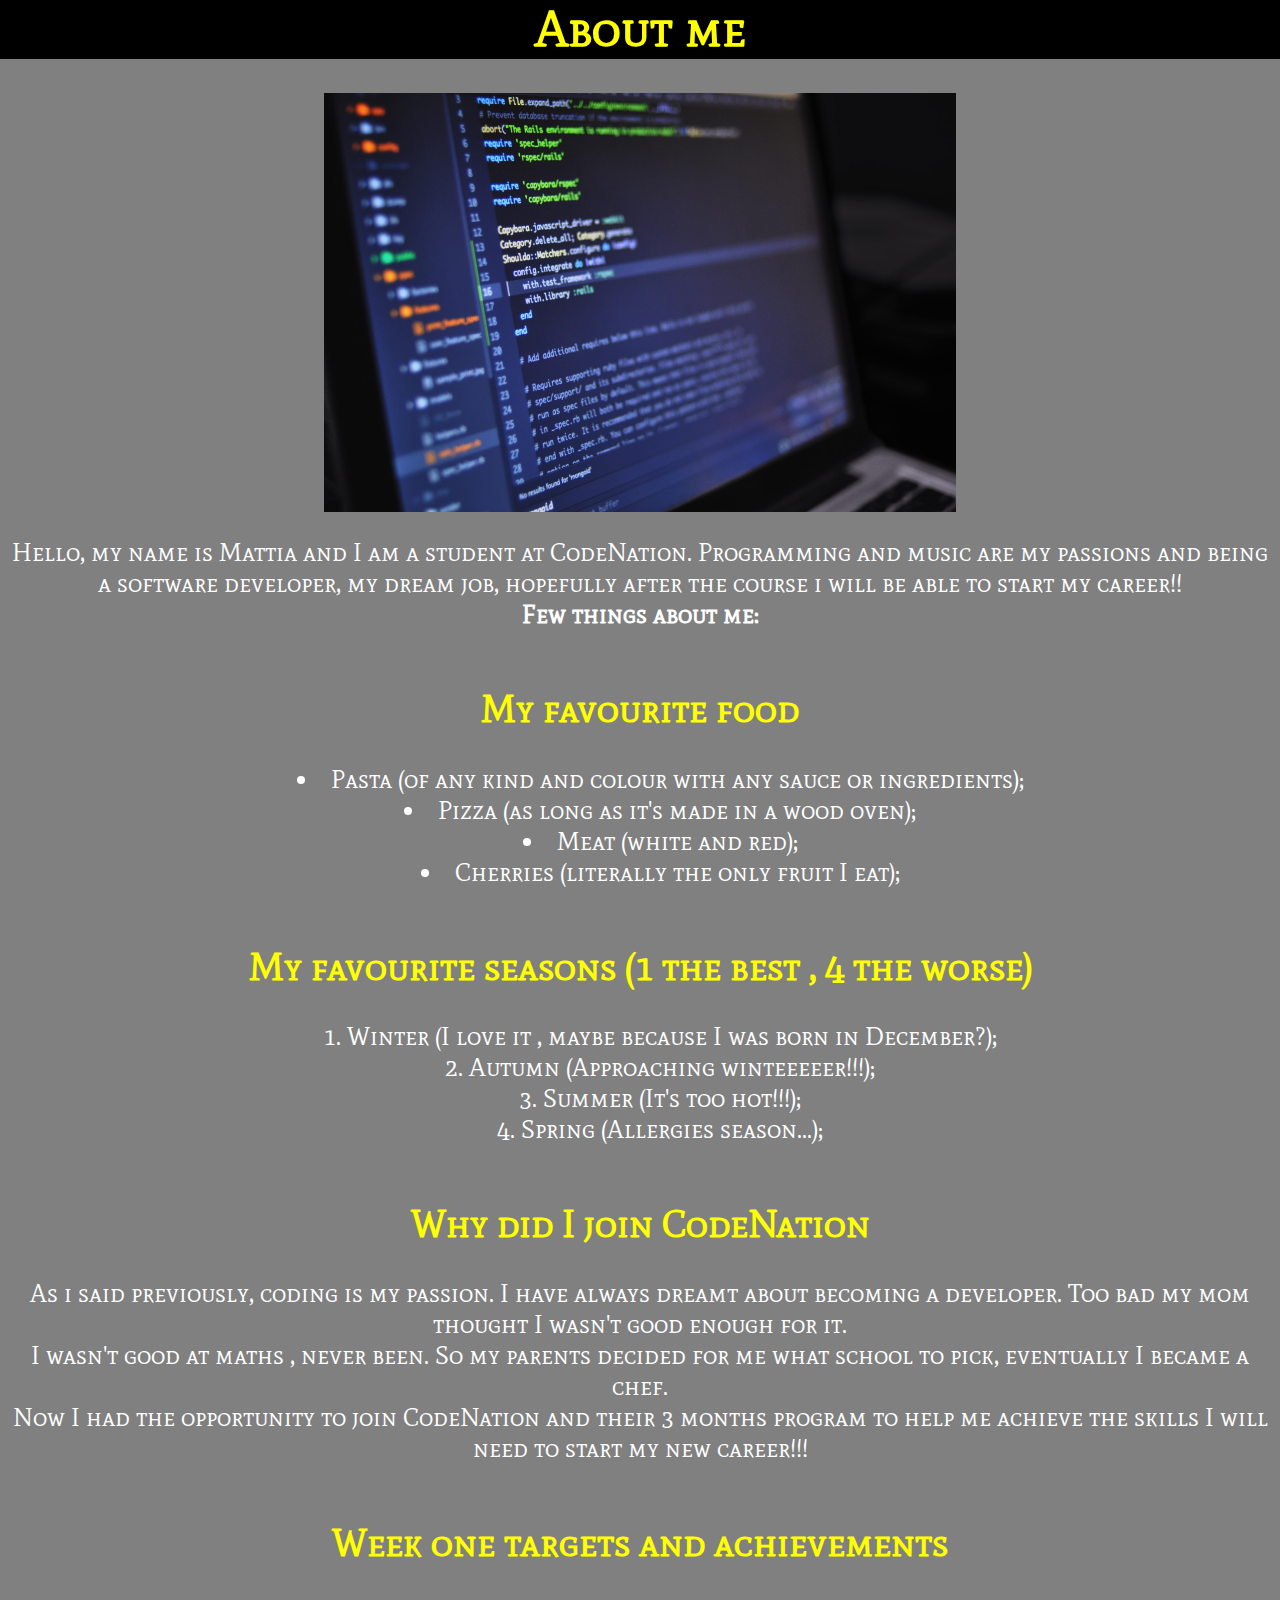
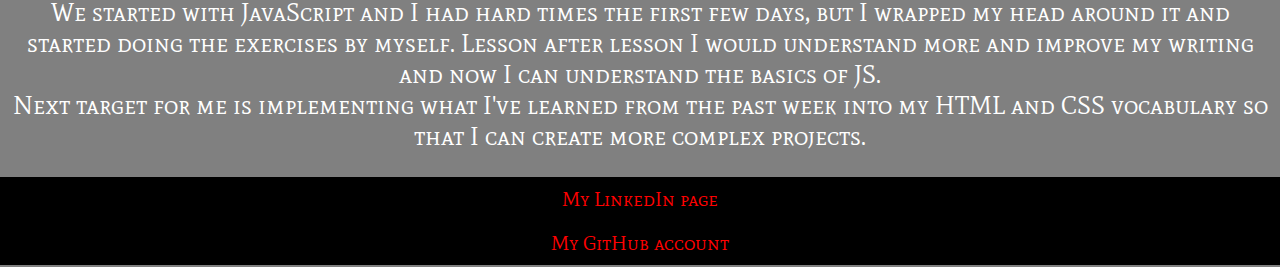
==== index.html @ 449d4939 "commit" ====
<!--Activity - Create HTML-about meCreate a HTML only webpage (no styling) about yourself which includes the following sections: A page title/heading Include an image (of anything) Subheadings for four different sections. A section that lists your favourite food (no order) A section that ranks your favourite seasons (1 best, 4 worst) A section which includes a paragraph on what made you interested in joining Code Nation. A section which includes your week one target(s) and what progress you’ve made to achieving it (or what you are going to do) A footer with two links to different webpages-->

<!DOCTYPE html>
<html lang="en">
<head>
    <meta charset="UTF-8">
    <meta http-equiv="X-UA-Compatible" content="IE=edge">
    <meta name="viewport" content="width=device-width, initial-scale=1.0">
    <link rel="stylesheet" href="week2\portfolio/style.css">
    <title>Mattia Biscontini</title>
</head>
<h1>About me</h1>
<body>
    <img src= "week2\portfolio/Programming.jpg" alt="code lines on laptop" class="center">
    <p>Hello, my name is Mattia and I am a student at CodeNation. Programming and music are my passions and being a software developer, my dream job, 
       hopefully after the course i will be able to start my career!!<br>
       <b>Few things about me:</b></p>

    <div class="container">

    <div id="favFood">
        <h2>My favourite food</h2>
        <ul>
            <li>Pasta (of any kind and colour with any sauce or ingredients);</li>
            <li>Pizza (as long as it's made in a wood oven);</li>
            <li>Meat (white and red);</li>
            <li>Cherries (literally the only fruit I eat);</li>
        </ul>
    </div>

    <div id="favSeas">
        <h2>My favourite seasons (1 the best , 4 the worse)</h2>
        <ol type="1">
            <li>Winter (I love it , maybe because I was born in December?);</li>
            <li>Autumn (Approaching winteeeeer!!!);</li>
            <li>Summer (It's too hot!!!);</li>
            <li>Spring (Allergies season...);</li>
        </ol>
    </div>

    <div id="courseInterest">
        <h2>Why did I join CodeNation</h2>
        <p>As i said previously, coding is my passion. I have always dreamt about becoming a developer. Too bad my mom thought I wasn't good enough for it.<br>
           I wasn't good at maths , never been. So my parents decided for me what school to pick, eventually I became a chef.<br>
           Now I had the opportunity to join CodeNation and their 3 months program to help me achieve the skills I will need to start my new career!!!</p>
    </div>

    <div id="weekTarg">
        <h2>Week one targets and achievements</h2>
        <p>We started with JavaScript and I had hard times the first few days, but I wrapped my head around it and started doing the exercises by myself. 
            Lesson after lesson I would understand more and improve my writing and now I can understand the basics of JS.<br>
             Next target for me is implementing what I've learned from the past week into my HTML and CSS vocabulary so that I can create more complex projects. </p>
    </div>
    </div>
 
</body>
<footer>
    <a href="https://www.linkedin.com/feed/" target="_blank">My LinkedIn page</a>
    <a href="https://github.com/Babbudoiu" target="_blank">My GitHub account</a>
</footer>
</html>
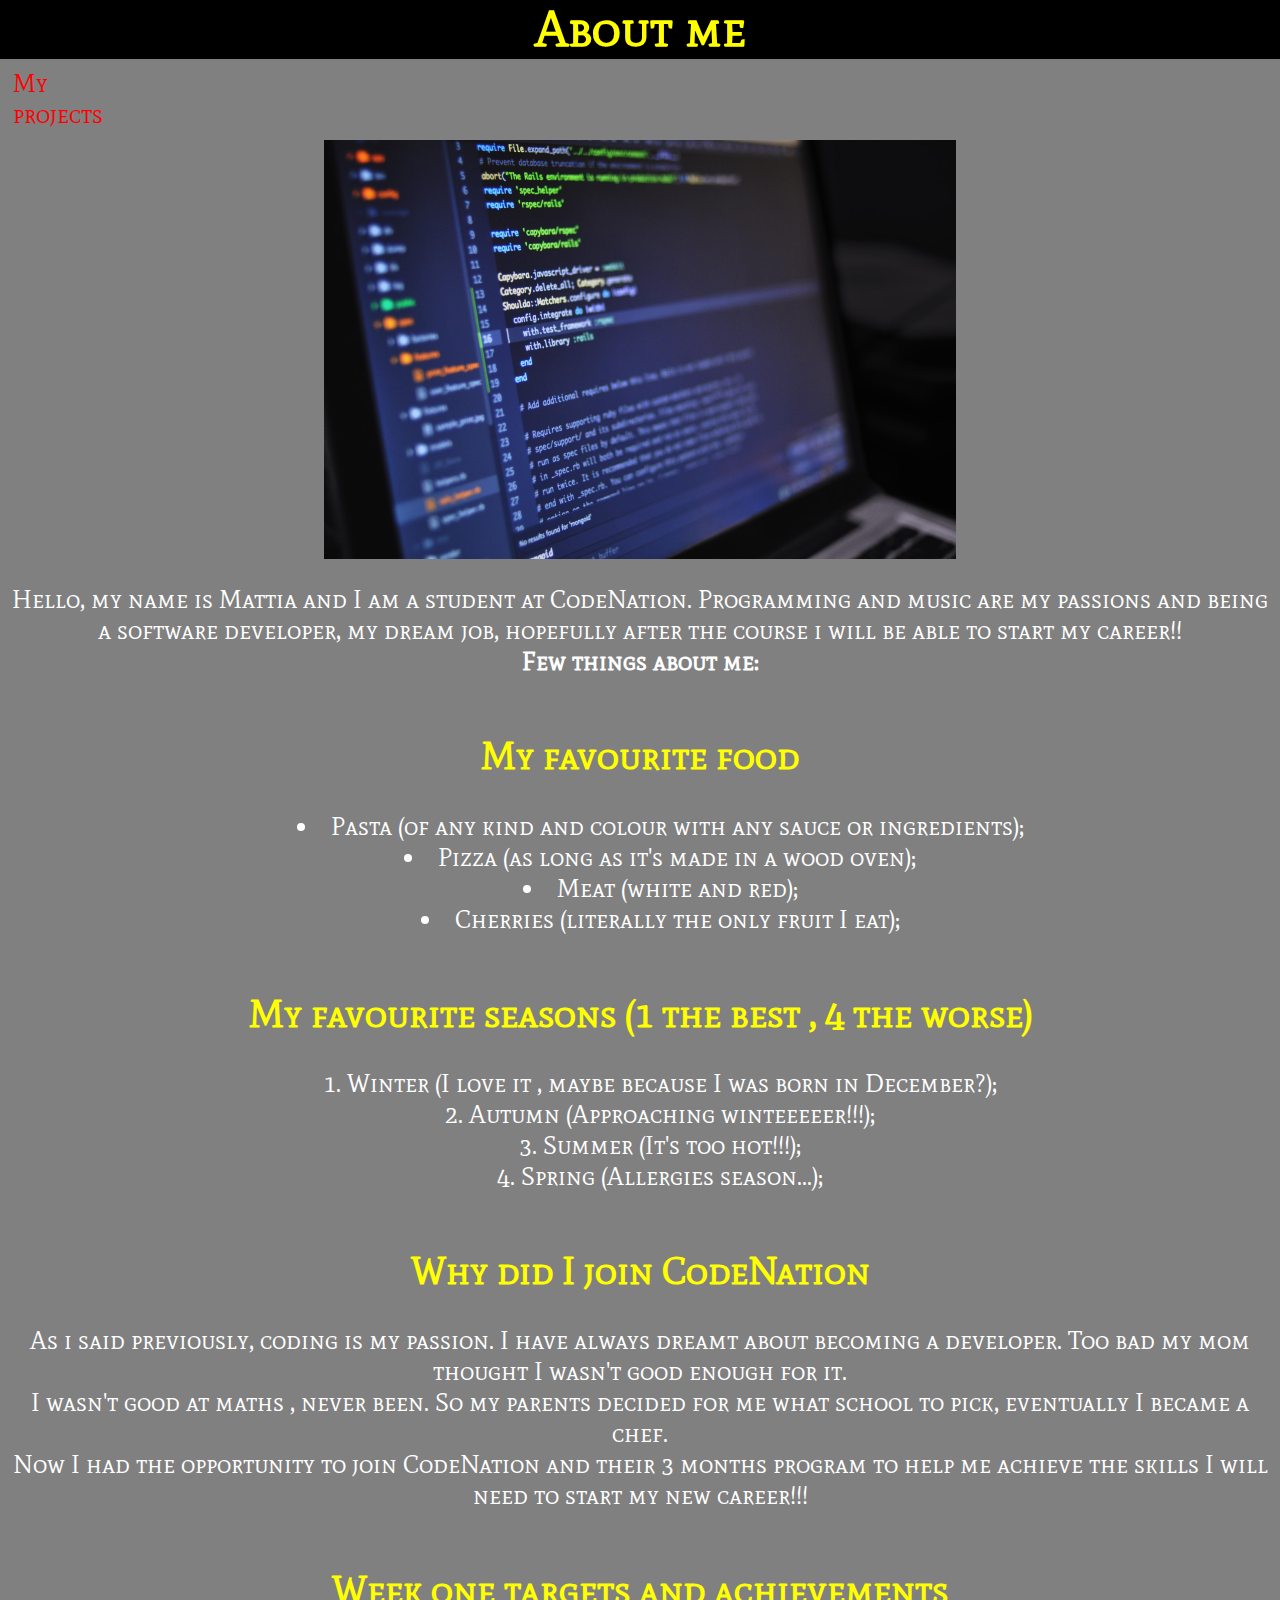
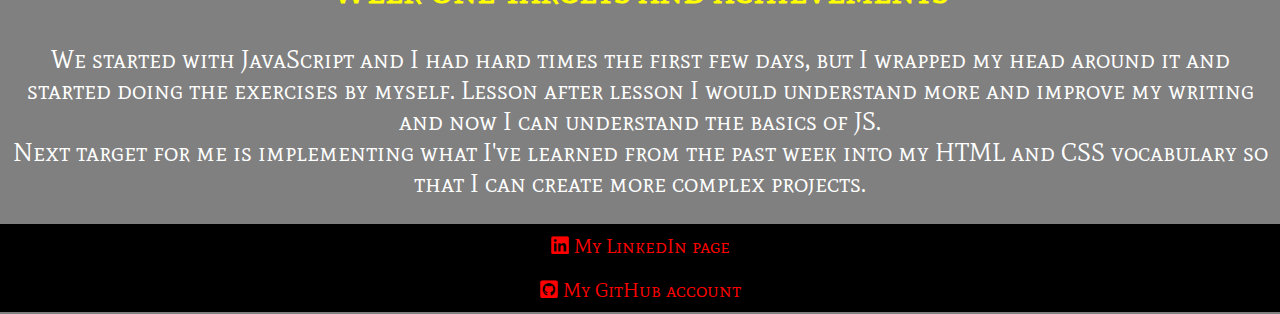
==== commit b4aa45e1: "commit" ====
--- a/index.html
+++ b/index.html
@@ -6,11 +6,15 @@
     <meta charset="UTF-8">
     <meta http-equiv="X-UA-Compatible" content="IE=edge">
     <meta name="viewport" content="width=device-width, initial-scale=1.0">
-    <link rel="stylesheet" href="week2\portfolio/style.css">
+    <link rel="stylesheet" href="week2/portfolio/style.css">
+    <link rel="stylesheet" href="https://cdnjs.cloudflare.com/ajax/libs/font-awesome/5.15.3/css/all.min.css">
     <title>Mattia Biscontini</title>
 </head>
 <h1>About me</h1>
 <body>
+    <nav>
+        <a href="week2/portfolio/projects.html">My projects</a>
+    </nav>
     <img src= "week2\portfolio/Programming.jpg" alt="code lines on laptop" class="center">
     <p>Hello, my name is Mattia and I am a student at CodeNation. Programming and music are my passions and being a software developer, my dream job, 
        hopefully after the course i will be able to start my career!!<br>
@@ -55,7 +59,7 @@
  
 </body>
 <footer>
-    <a href="https://www.linkedin.com/feed/" target="_blank">My LinkedIn page</a>
-    <a href="https://github.com/Babbudoiu" target="_blank">My GitHub account</a>
+    <a href="https://www.linkedin.com/feed/"  target="_blank"><i class="fab fa-linkedin"></i>  My LinkedIn page</a>
+    <a href="https://github.com/Babbudoiu"  target="_blank"><i class="fab fa-github-square"></i>  My GitHub account</a>
 </footer>
 </html>--- a/week2/portfolio/style.css
+++ b/week2/portfolio/style.css
@@ -0,0 +1,79 @@
+@import url('https://fonts.googleapis.com/css2?family=Mate+SC&display=swap');
+
+* {
+    font-family: 'Mate SC', serif;
+}
+.container {
+    display: flex;
+    flex-direction: column;
+    text-align: center;
+    color: white;
+    font-size: 25px;
+}
+
+.center {
+    display: block;
+    margin-left: auto;
+    margin-right: auto;
+    width: 50%;
+}
+
+nav {
+    font-size: 25px;
+    margin-top: -35px;
+    background-color: black;
+    margin-left: -10px;
+    margin-right: 1700px;
+}
+
+body {
+    background-color: grey;
+}
+
+ul {
+    list-style-position: inside;
+}
+
+ol {
+    list-style-position: inside;
+}
+
+h1 {
+    color:yellow;
+    text-align: center;
+    background-color: black;
+    margin-top: -10px;
+    margin-left: -8px;
+    margin-right: -8px;
+    font-size: 50px;
+}
+
+h2 {
+    color: yellow;
+}
+
+p {
+    color: white;
+    text-align: center;
+    font-size: 25px;
+}
+
+a {
+    color: red;
+    text-decoration: none;
+    display:block;
+    padding: 10px 15px
+}
+
+a:hover {
+    color: yellow;
+}
+
+footer {
+    text-align: center;
+    background-color: black;
+    margin-bottom: -10px;
+    margin-left: -8px;
+    margin-right: -8px;
+    font-size: 20px;
+}
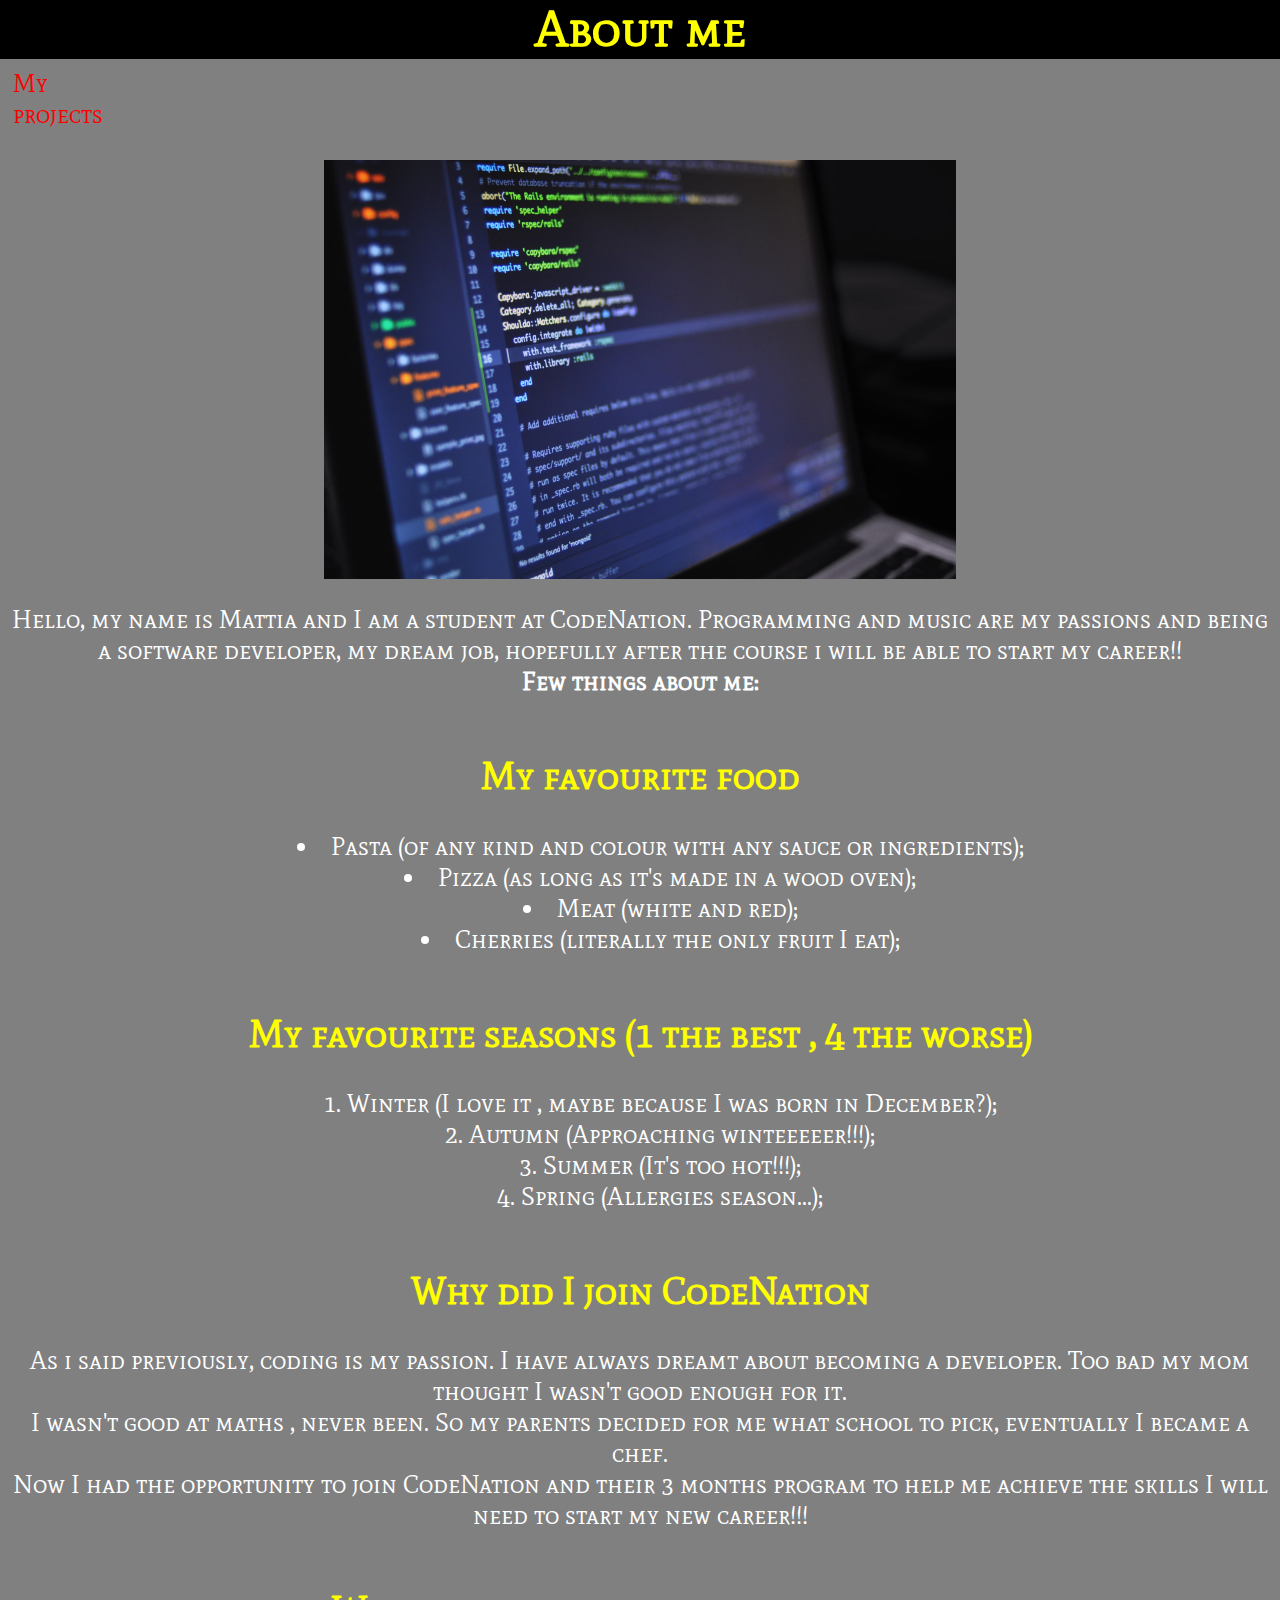
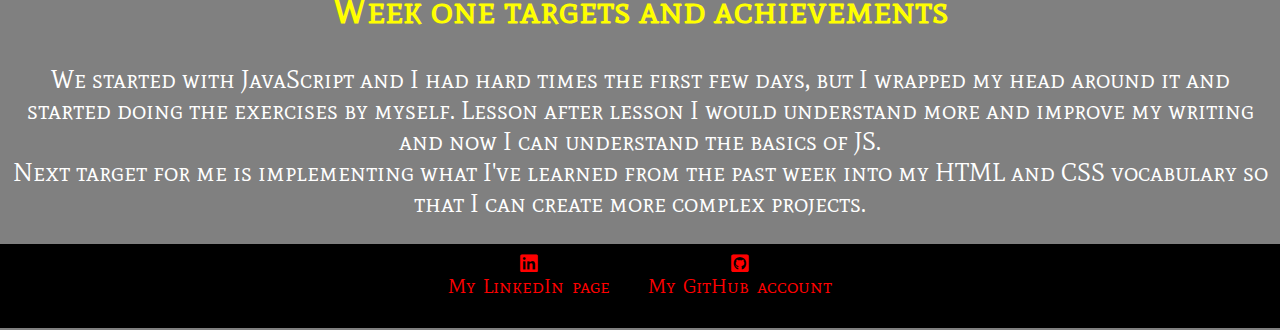
==== commit 6d4a27d5: "commit" ====
--- a/index.html
+++ b/index.html
@@ -20,7 +20,7 @@
        hopefully after the course i will be able to start my career!!<br>
        <b>Few things about me:</b></p>
 
-    <div class="container">
+    <div class="main">
 
     <div id="favFood">
         <h2>My favourite food</h2>
--- a/week2/portfolio/style.css
+++ b/week2/portfolio/style.css
@@ -8,6 +8,14 @@
     flex-direction: column;
     text-align: center;
     color: white;
+    font-size: 25px;
+}
+
+.main {
+    display: flex;
+    flex-direction: column;
+    text-align: center;
+    color:white;
     font-size: 25px;
 }
 
@@ -28,6 +36,22 @@
 
 body {
     background-color: grey;
+}
+
+#fccProj img {
+    width: 400px;
+    margin-bottom: 10px;
+    border-radius: 5px;
+}
+
+#fccProj a {
+    background-color: black;
+    border-radius: 10px;
+}
+
+#ownProjects a {
+    background-color: black;
+    border-radius: 10px;
 }
 
 ul {
@@ -61,8 +85,11 @@
 a {
     color: red;
     text-decoration: none;
-    display:block;
-    padding: 10px 15px
+    display: inline-flex;
+    flex-direction: column;
+    flex-wrap: wrap;
+    padding: 10px 15px;
+    margin-bottom: 20px;
 }
 
 a:hover {
@@ -76,4 +103,5 @@
     margin-left: -8px;
     margin-right: -8px;
     font-size: 20px;
+    word-spacing: 3px;
 }
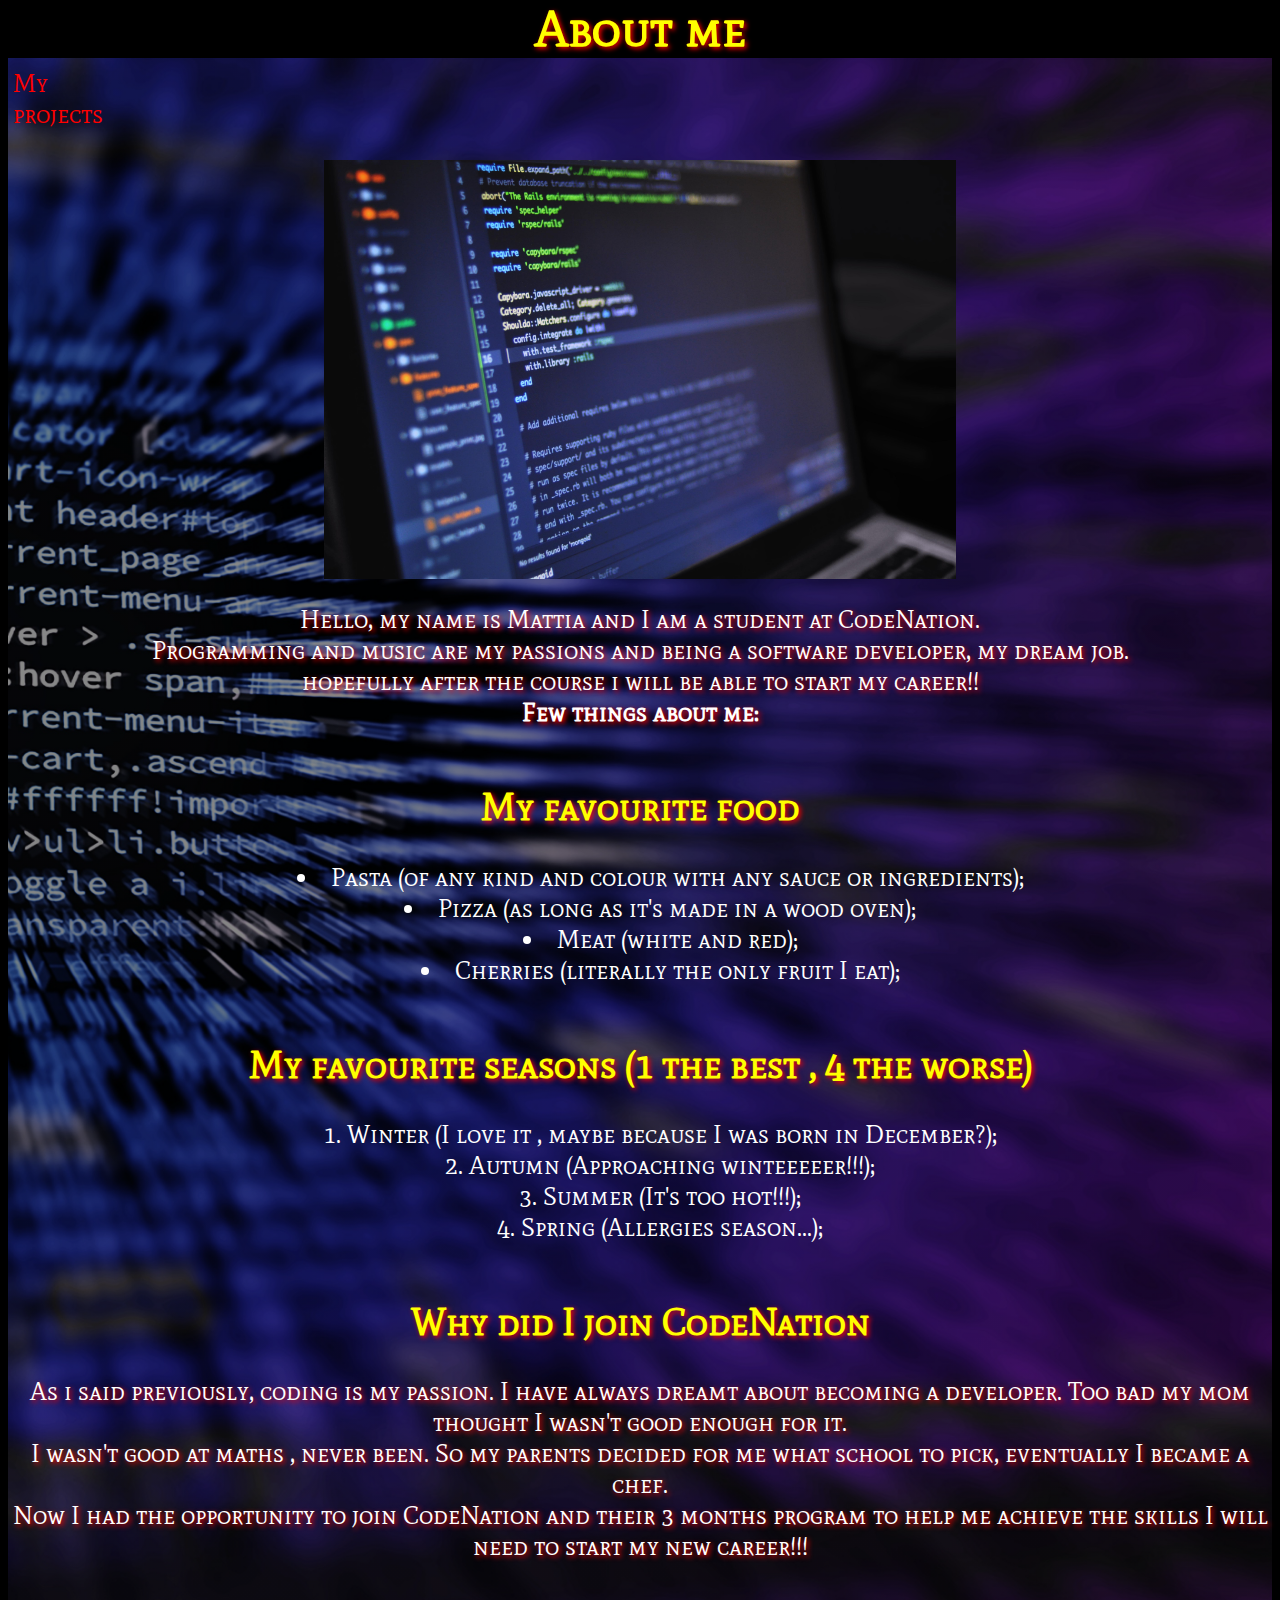
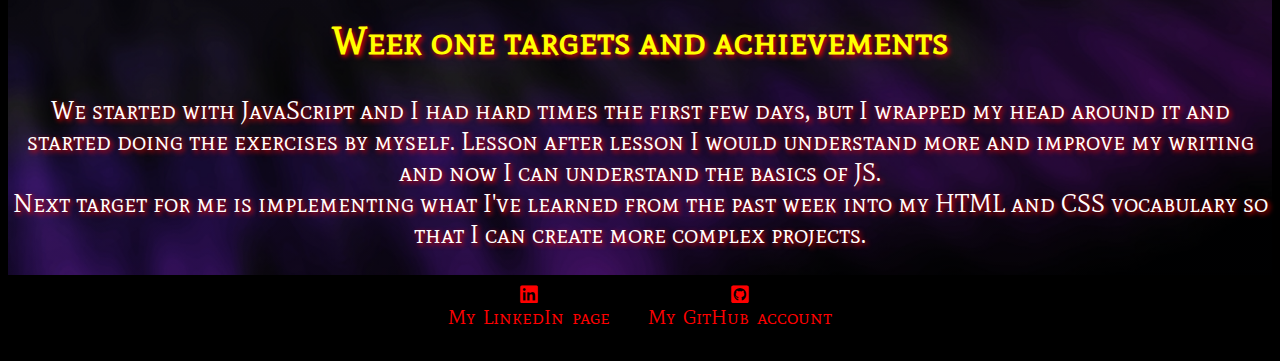
==== commit e4a8ff4f: "commit" ====
--- a/index.html
+++ b/index.html
@@ -12,15 +12,17 @@
 </head>
 <h1>About me</h1>
 <body>
+    <div class="background">
+    
     <nav>
         <a href="week2/portfolio/projects.html">My projects</a>
     </nav>
     <img src= "week2\portfolio/Programming.jpg" alt="code lines on laptop" class="center">
-    <p>Hello, my name is Mattia and I am a student at CodeNation. Programming and music are my passions and being a software developer, my dream job, 
+    <p>Hello, my name is Mattia and I am a student at CodeNation.<br> Programming and music are my passions and being a software developer, my dream job.<br> 
        hopefully after the course i will be able to start my career!!<br>
        <b>Few things about me:</b></p>
 
-    <div class="main">
+    <div class="container">
 
     <div id="favFood">
         <h2>My favourite food</h2>
@@ -56,7 +58,8 @@
              Next target for me is implementing what I've learned from the past week into my HTML and CSS vocabulary so that I can create more complex projects. </p>
     </div>
     </div>
- 
+    </div>
+    
 </body>
 <footer>
     <a href="https://www.linkedin.com/feed/"  target="_blank"><i class="fab fa-linkedin"></i>  My LinkedIn page</a>
--- a/week2/portfolio/style.css
+++ b/week2/portfolio/style.css
@@ -11,13 +11,6 @@
     font-size: 25px;
 }
 
-.main {
-    display: flex;
-    flex-direction: column;
-    text-align: center;
-    color:white;
-    font-size: 25px;
-}
 
 .center {
     display: block;
@@ -35,8 +28,19 @@
 }
 
 body {
-    background-color: grey;
+    background-color: black;
 }
+
+.background {
+    background-image:  linear-gradient(
+        rgba(0, 0, 0, 0.45), 
+        rgba(0, 0, 0, 0.5)), url(negative-space-coding.jpg);
+    background-repeat: no-repeat;
+    background-position: center;
+    background-size: cover;
+    height: 100%;
+}
+
 
 #fccProj img {
     width: 400px;
@@ -70,16 +74,19 @@
     margin-left: -8px;
     margin-right: -8px;
     font-size: 50px;
+    text-shadow: 2px 2px 5px red;
 }
 
 h2 {
     color: yellow;
+    text-shadow: 2px 2px 5px red;
 }
 
 p {
     color: white;
     text-align: center;
     font-size: 25px;
+    text-shadow: 2px 2px 5px red;
 }
 
 a {
@@ -90,6 +97,7 @@
     flex-wrap: wrap;
     padding: 10px 15px;
     margin-bottom: 20px;
+    text-shadow: 2px 2px 5px b;
 }
 
 a:hover {
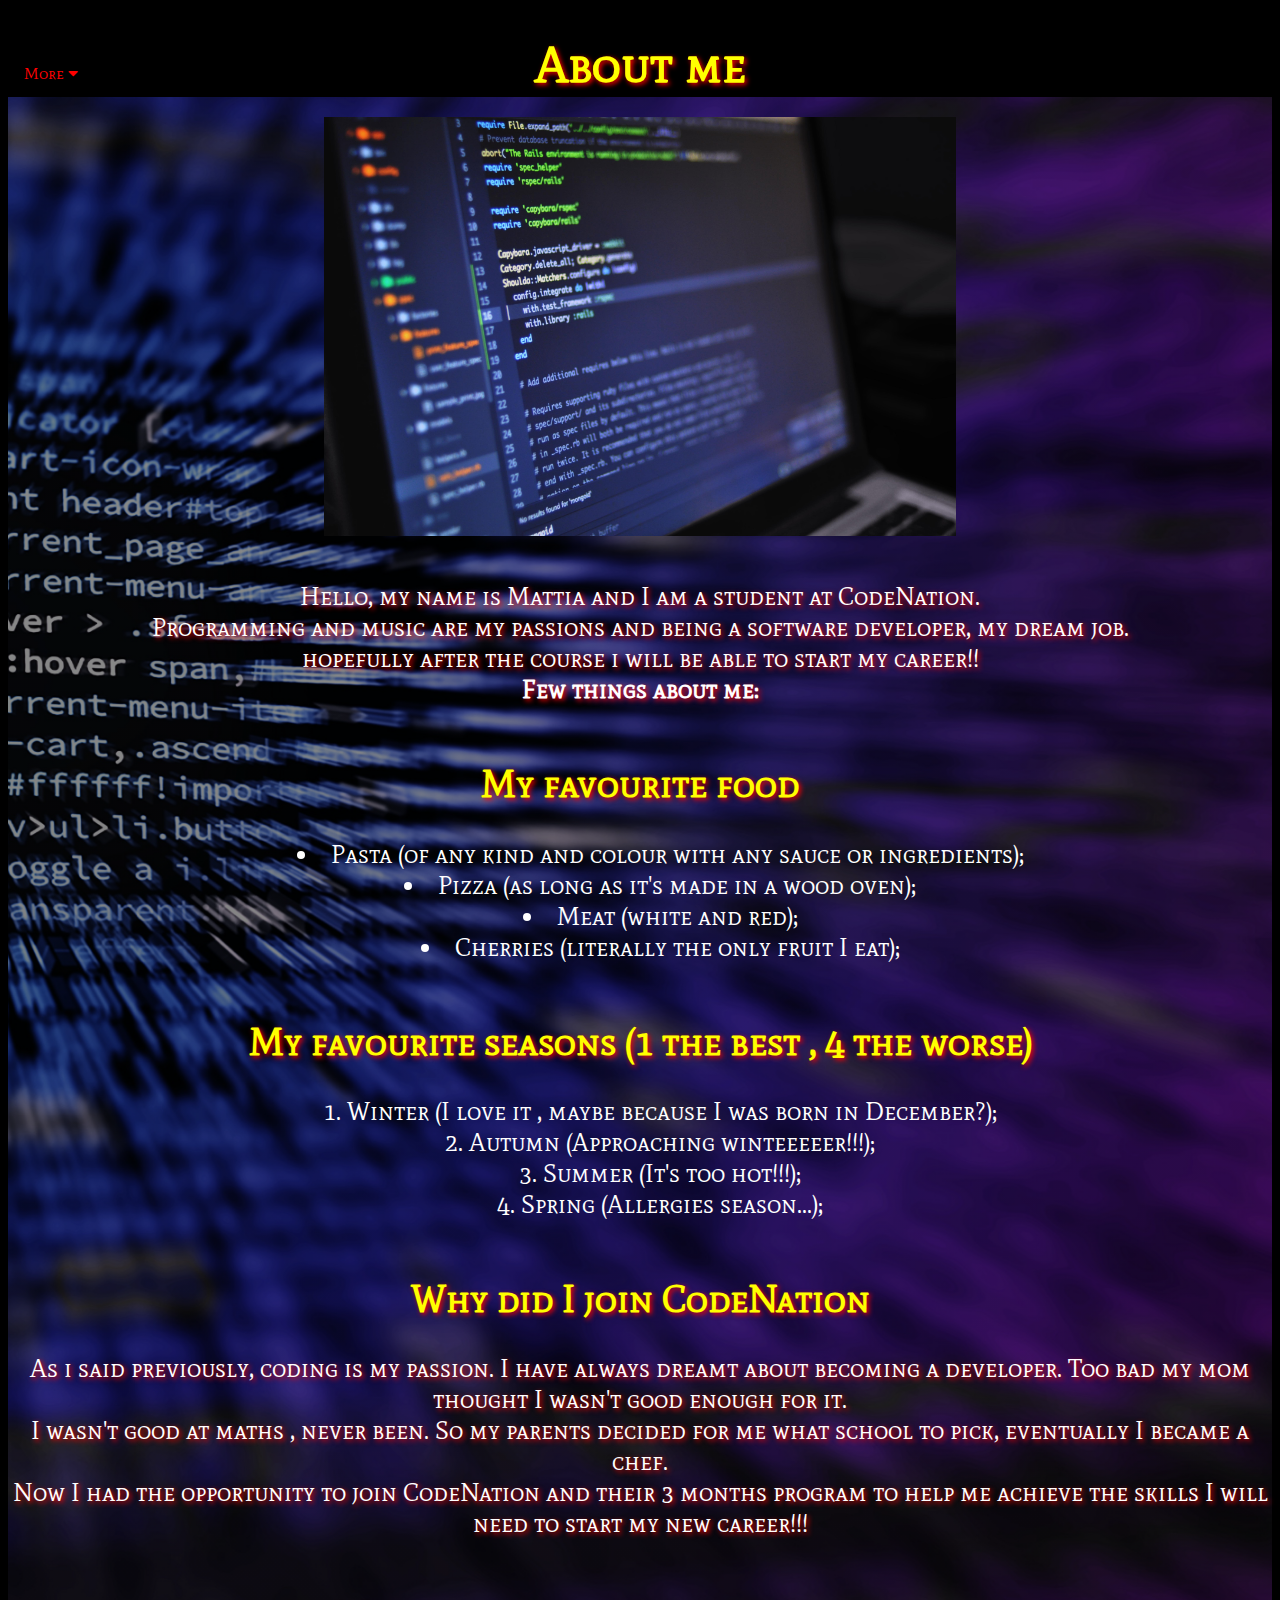
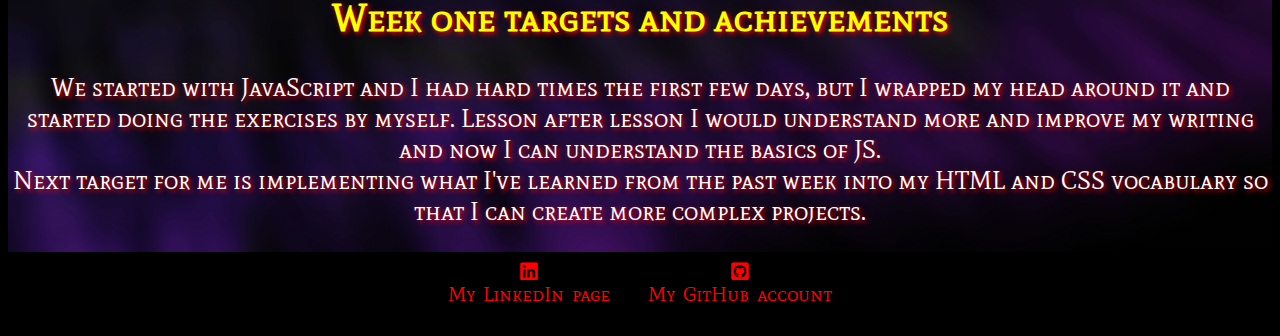
==== commit cd2bbfce: "commit" ====
--- a/index.html
+++ b/index.html
@@ -10,13 +10,25 @@
     <link rel="stylesheet" href="https://cdnjs.cloudflare.com/ajax/libs/font-awesome/5.15.3/css/all.min.css">
     <title>Mattia Biscontini</title>
 </head>
-<h1>About me</h1>
+
 <body>
+    <h1>About me</h1>
     <div class="background">
     
-    <nav>
-        <a href="week2/portfolio/projects.html">My projects</a>
-    </nav>
+        <div class="navbar">
+            <div class="dropdown">
+              <button class="dropbtn">More
+                <i class="fa fa-caret-down"></i>
+              </button>
+              <div class="dropdown-content">
+                  <a href="index.html">Home</a>
+                <a href="week2/portfolio/projects.html">My projects</a>
+                <a href="week2/portfolio/contacts.html">Contacts</a>
+              </div>
+            </div>
+          </div>
+        
+    
     <img src= "week2\portfolio/Programming.jpg" alt="code lines on laptop" class="center">
     <p>Hello, my name is Mattia and I am a student at CodeNation.<br> Programming and music are my passions and being a software developer, my dream job.<br> 
        hopefully after the course i will be able to start my career!!<br>
--- a/week2/portfolio/style.css
+++ b/week2/portfolio/style.css
@@ -9,6 +9,7 @@
     text-align: center;
     color: white;
     font-size: 25px;
+    
 }
 
 
@@ -19,13 +20,67 @@
     width: 50%;
 }
 
-nav {
-    font-size: 25px;
-    margin-top: -35px;
+/* Navbar container */
+.navbar {
+    overflow: hidden;
     background-color: black;
-    margin-left: -10px;
-    margin-right: 1700px;
-}
+    font-family: Arial;
+  }
+  
+  
+  /* The dropdown container */
+  .dropdown {
+    float: left;
+    overflow: hidden;
+  }
+  
+  /* Dropdown button */
+  .dropdown .dropbtn {
+    font-size: 16px;
+    border: none;
+    outline: none;
+    color: red;;
+    padding: 14px 16px;
+    background-color: inherit;
+    font-family: inherit; /* Important for vertical align on mobile phones */
+    margin: 0; /* Important for vertical align on mobile phones */
+  }
+  
+  /* Add a red background color to navbar links on hover */
+  .navbar a:hover, .dropdown:hover .dropbtn {
+    background-color: black;
+  }
+  
+  /* Dropdown content (hidden by default) */
+  .dropdown-content {
+    display: none;
+    position: absolute;
+    background-color:  black;
+    min-width: 160px;
+    box-shadow: 0px 8px 16px 0px rgba(0,0,0,0.2);
+    z-index: 1;
+  }
+  
+  /* Links inside the dropdown */
+  .dropdown-content a {
+    float: none;
+    color:  red;
+    padding: 12px 16px;
+    text-decoration: none;
+    display: block;
+    text-align: left;
+  }
+  
+  /* Add a grey background color to dropdown links on hover */
+  .dropdown-content a:hover {
+    background-color: black;
+  }
+  
+  /* Show the dropdown menu on hover */
+  .dropdown:hover .dropdown-content {
+    display: block;
+  }
+  
 
 body {
     background-color: black;
@@ -39,6 +94,7 @@
     background-position: center;
     background-size: cover;
     height: 100%;
+    
 }
 
 
@@ -66,13 +122,12 @@
     list-style-position: inside;
 }
 
+
 h1 {
     color:yellow;
     text-align: center;
+    margin-bottom: -5vh;
     background-color: black;
-    margin-top: -10px;
-    margin-left: -8px;
-    margin-right: -8px;
     font-size: 50px;
     text-shadow: 2px 2px 5px red;
 }
@@ -104,6 +159,10 @@
     color: yellow;
 }
 
+img {
+    padding: 20px;
+}
+
 footer {
     text-align: center;
     background-color: black;
@@ -112,4 +171,5 @@
     margin-right: -8px;
     font-size: 20px;
     word-spacing: 3px;
+
 }
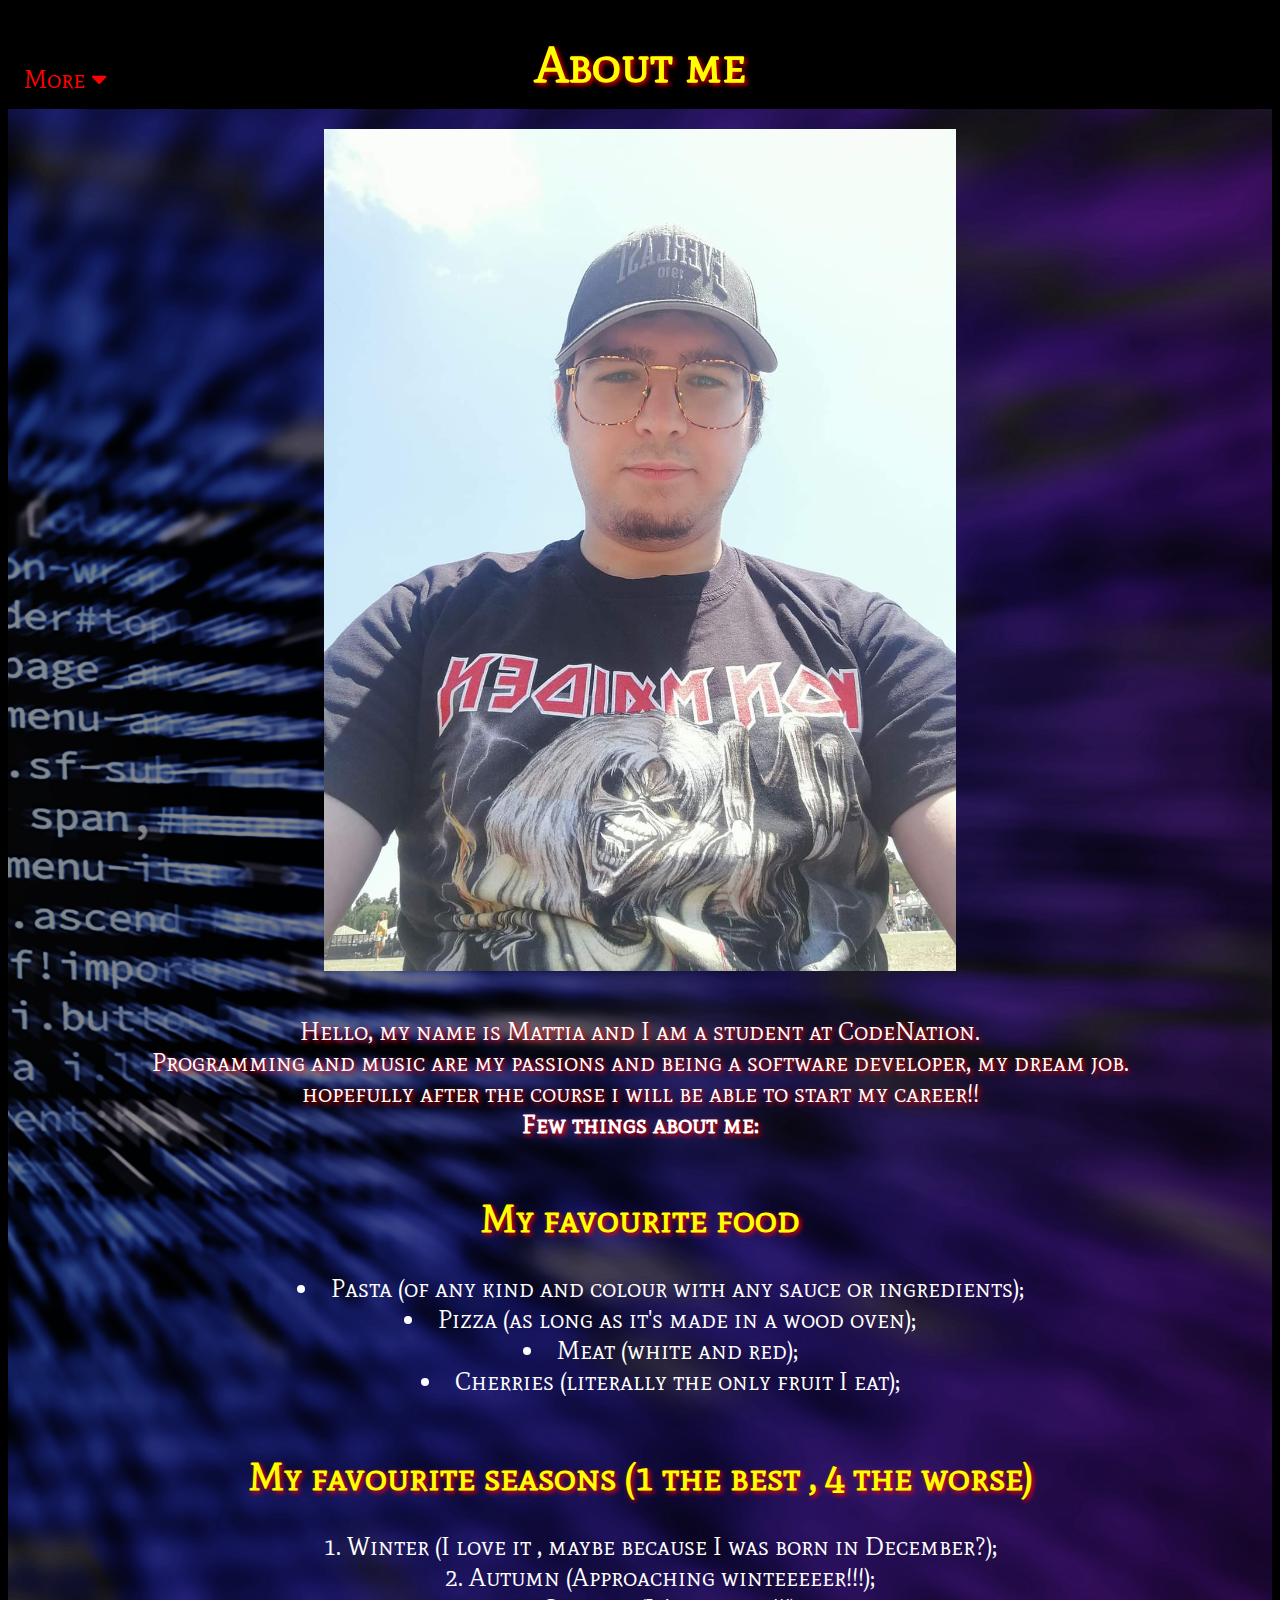
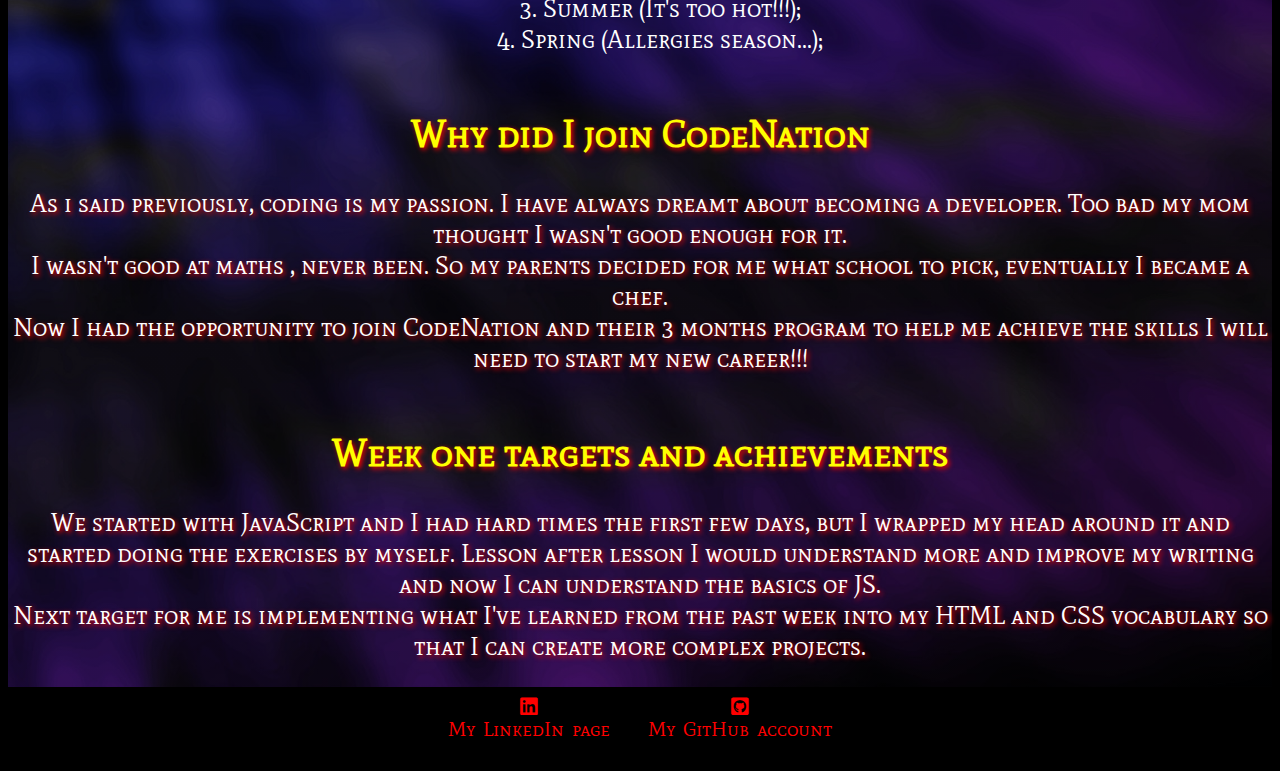
==== commit b09a85f8: "commit" ====
--- a/index.html
+++ b/index.html
@@ -29,7 +29,7 @@
           </div>
         
     
-    <img src= "week2\portfolio/Programming.jpg" alt="code lines on laptop" class="center">
+    <img src= "week2\portfolio/profile.jpeg" alt="code lines on laptop" class="center">
     <p>Hello, my name is Mattia and I am a student at CodeNation.<br> Programming and music are my passions and being a software developer, my dream job.<br> 
        hopefully after the course i will be able to start my career!!<br>
        <b>Few things about me:</b></p>
--- a/week2/portfolio/style.css
+++ b/week2/portfolio/style.css
@@ -5,13 +5,13 @@
 }
 .container {
     display: flex;
+    flex-wrap: wrap;
     flex-direction: column;
     text-align: center;
     color: white;
     font-size: 25px;
-    
+   
 }
-
 
 .center {
     display: block;
@@ -24,7 +24,6 @@
 .navbar {
     overflow: hidden;
     background-color: black;
-    font-family: Arial;
   }
   
   
@@ -36,7 +35,7 @@
   
   /* Dropdown button */
   .dropdown .dropbtn {
-    font-size: 16px;
+    font-size: 25px;
     border: none;
     outline: none;
     color: red;;
@@ -69,6 +68,7 @@
     text-decoration: none;
     display: block;
     text-align: left;
+    font-size: 25px;
   }
   
   /* Add a grey background color to dropdown links on hover */
@@ -93,25 +93,46 @@
     background-repeat: no-repeat;
     background-position: center;
     background-size: cover;
-    height: 100%;
+    min-height: 100vh;
     
 }
 
 
 #fccProj img {
-    width: 400px;
+    width: 25%;
     margin-bottom: 10px;
     border-radius: 5px;
+    margin-left: 40px;
+    margin-right: 40px;
+
 }
 
 #fccProj a {
     background-color: black;
     border-radius: 10px;
+    width: 25%;
+    margin-left: 40px;
+    margin-right: 40px;
+    border: solid;
+    border-color: #33A1FD;
 }
 
 #ownProjects a {
     background-color: black;
+    border: solid;
     border-radius: 10px;
+    border-color: #33A1FD;
+}
+
+#contacts ul {
+    list-style: none;
+}
+
+#contacts span {
+    background-color: black;
+    border: solid;
+    border-radius: 10px;
+    border-color: #33A1FD;
 }
 
 ul {
